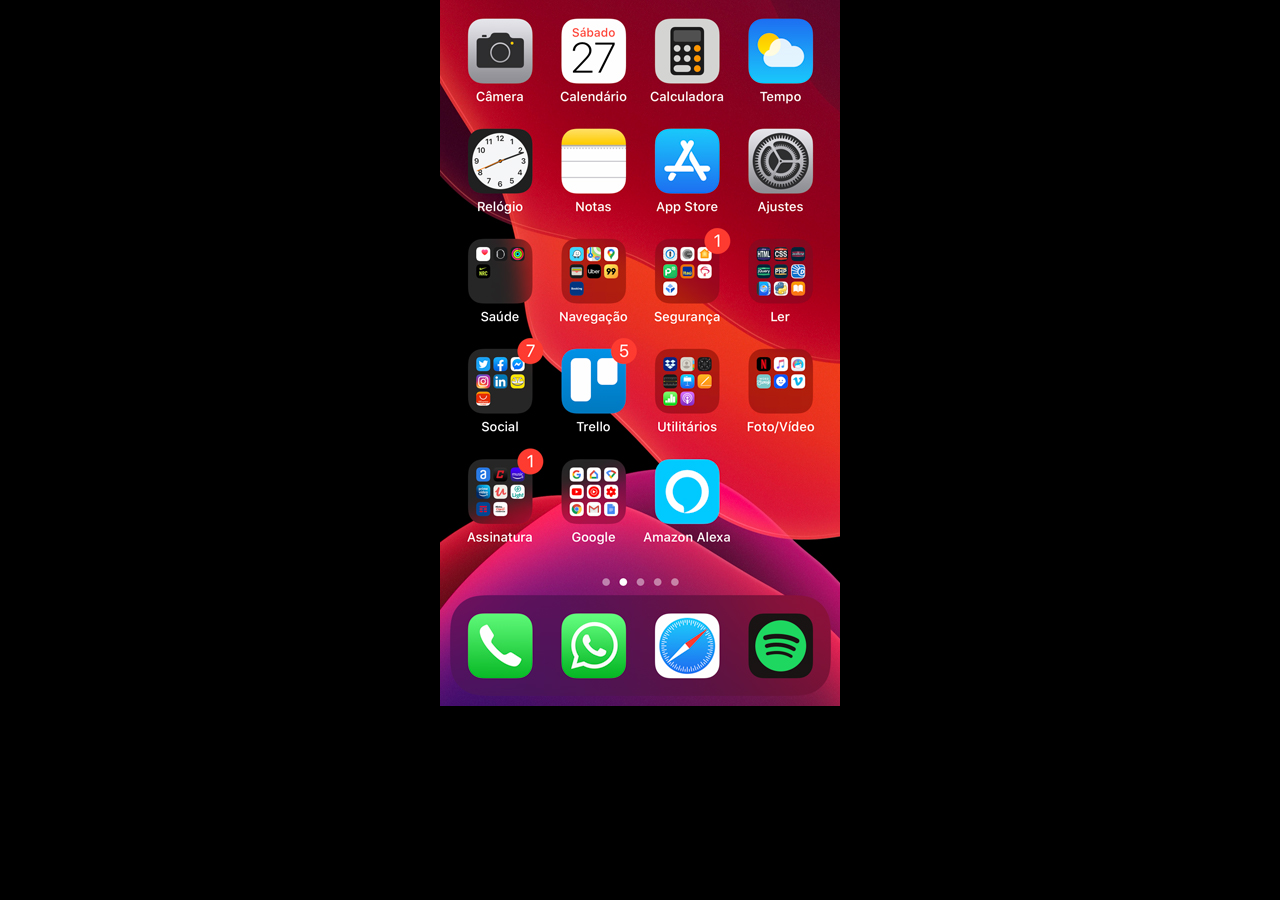
==== home.html @ cfe6bc4b "atualizando desafio" ====
<!DOCTYPE html>
<html lang="pt=br">
<head>
    <meta charset="UTF-8">
    <meta name="viewport" content="width=device-width, initial-scale=1.0">
    <title>Document</title>
</head>
<style>
    *{
        margin: 0px;
        padding: 0px;
    }

    body{
        width: 100vw;
        height: 100vh;
        background: black url('/imagens/tela-home.jpg') no-repeat top center;
    }
</style>
<body>
    
</body>
</html>
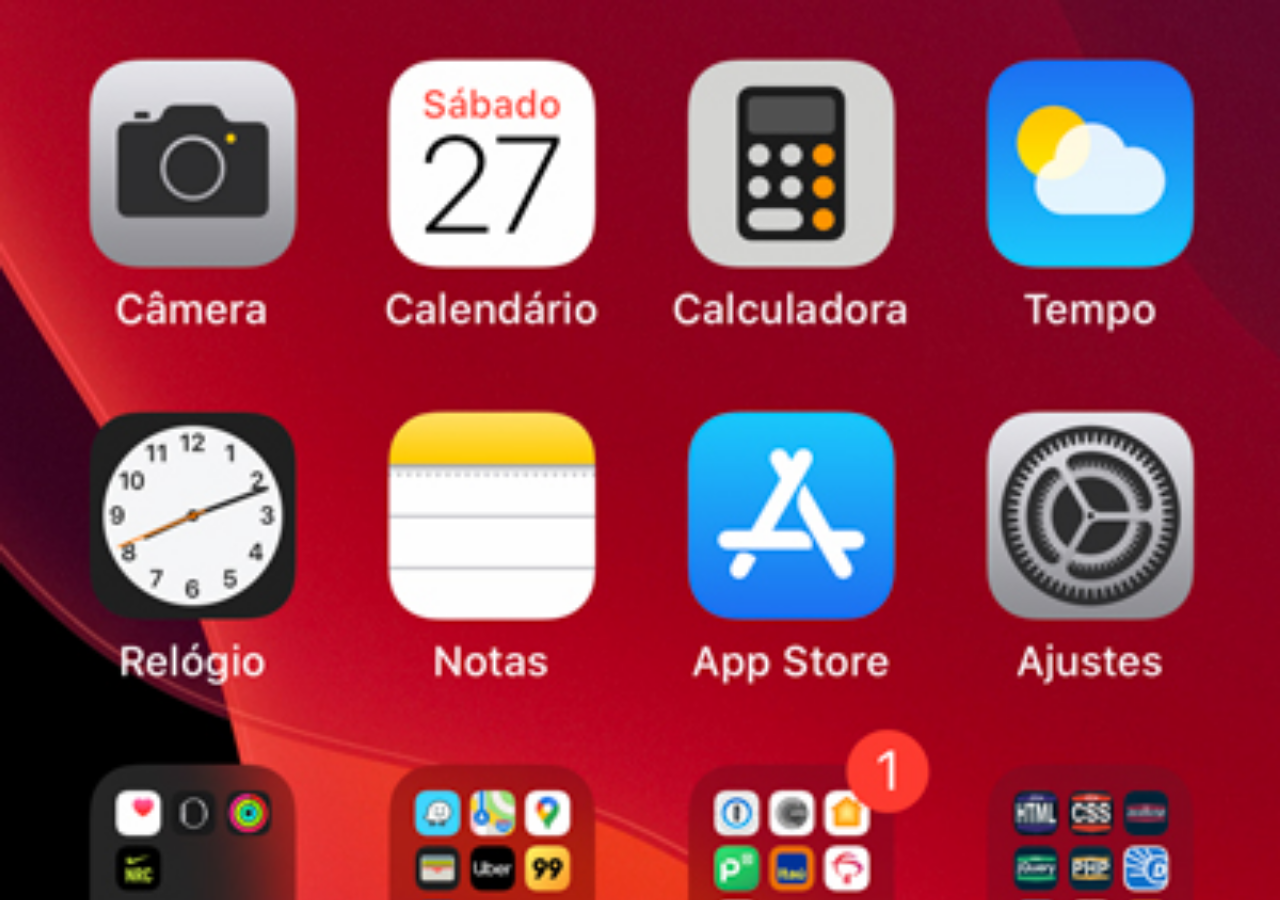
==== commit 498cd133: "criei a tela home" ====
--- a/home.html
+++ b/home.html
@@ -12,9 +12,11 @@
     }
 
     body{
+        background: black url('imagens/tela-home.jpg') no-repeat top center;
+        background-size: cover;
         width: 100vw;
         height: 100vh;
-        background: black url('/imagens/tela-home.jpg') no-repeat top center;
+        
     }
 </style>
 <body>
